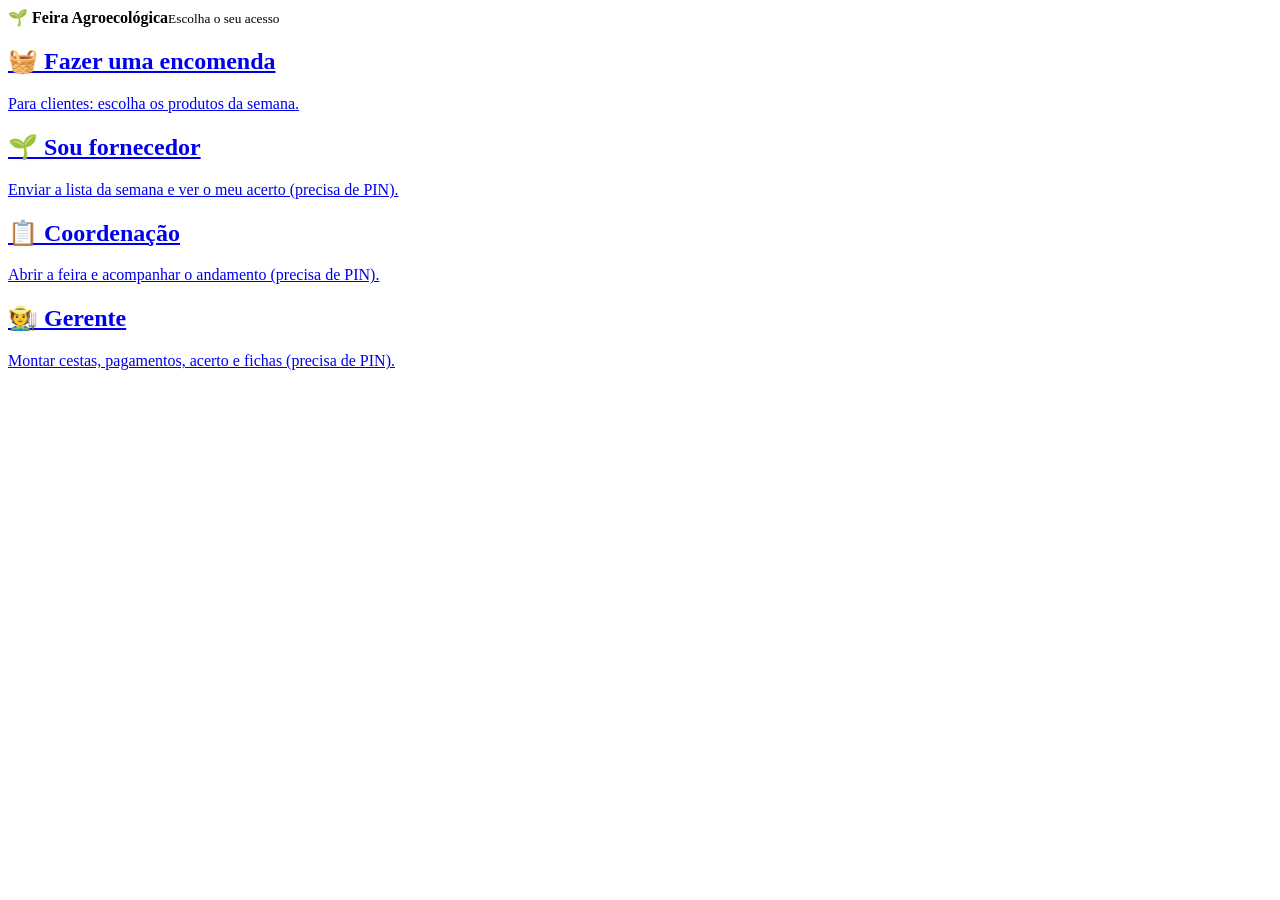
==== index.html @ 3785664e "Add files via upload" ====
<!DOCTYPE html>
<html lang="pt-BR"><head><meta charset="utf-8"><meta name="viewport" content="width=device-width, initial-scale=1"><meta name="robots" content="noindex">
<meta name="theme-color" content="#2e6b3a"><title>Feira Agroecológica</title><link rel="icon" href="icons/fornecedor-192.png">
<link rel="stylesheet" href="css/estilo.css"></head>
<body><header><b>🌱 Feira Agroecológica</b><small>Escolha o seu acesso</small></header>
<main><div class="home">
<a href="encomendas.html"><div class="card"><h2>🧺 Fazer uma encomenda</h2>Para clientes: escolha os produtos da semana.</div></a>
<a href="fornecedor.html"><div class="card"><h2>🌱 Sou fornecedor</h2>Enviar a lista da semana e ver o meu acerto (precisa de PIN).</div></a>
<a href="coordenacao.html"><div class="card"><h2>📋 Coordenação</h2>Abrir a feira e acompanhar o andamento (precisa de PIN).</div></a>
<a href="gerente.html"><div class="card"><h2>🧑‍🌾 Gerente</h2>Montar cestas, pagamentos, acerto e fichas (precisa de PIN).</div></a>
</div></main></body></html>
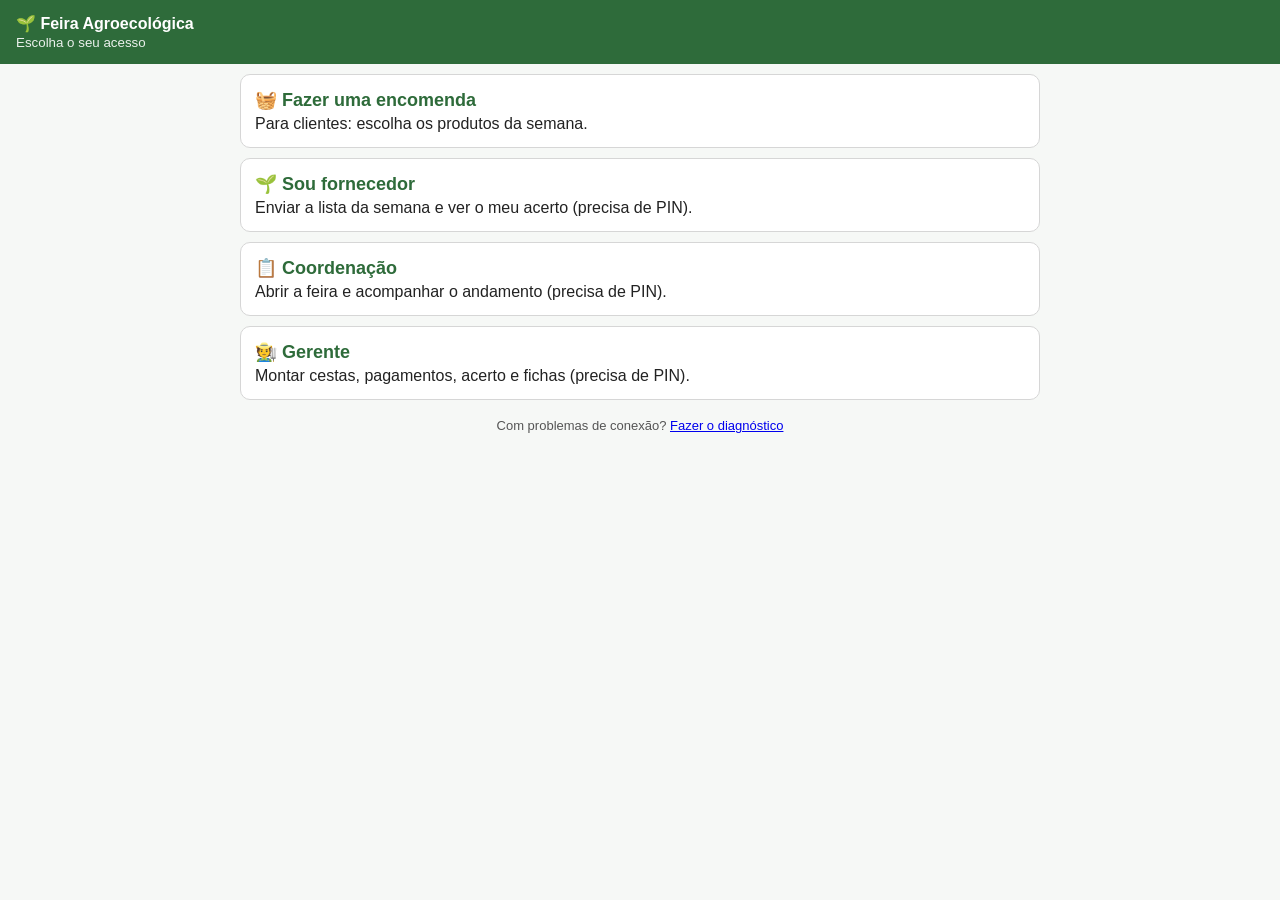
==== commit 3b9d84f1: "Add files via upload" ====
--- a/index.html
+++ b/index.html
@@ -8,4 +8,4 @@
 <a href="fornecedor.html"><div class="card"><h2>🌱 Sou fornecedor</h2>Enviar a lista da semana e ver o meu acerto (precisa de PIN).</div></a>
 <a href="coordenacao.html"><div class="card"><h2>📋 Coordenação</h2>Abrir a feira e acompanhar o andamento (precisa de PIN).</div></a>
 <a href="gerente.html"><div class="card"><h2>🧑‍🌾 Gerente</h2>Montar cestas, pagamentos, acerto e fichas (precisa de PIN).</div></a>
-</div></main></body></html>
+</div><p class="pequeno" style="text-align:center;margin-top:18px">Com problemas de conexão? <a href="diagnostico.html">Fazer o diagnóstico</a></p></main></body></html>
--- a/css/estilo.css
+++ b/css/estilo.css
@@ -0,0 +1,36 @@
+:root { --verde:#2e6b3a; --claro:#eaf3ea; --borda:#d6d6d6; --erro:#b3261e; }
+  * { box-sizing: border-box; }
+  body { font-family: Arial, Helvetica, sans-serif; margin: 0; background: #f6f8f6; color: #222; }
+  header { background: var(--verde); color: #fff; padding: 14px 16px; }
+  header small { display: block; opacity: .9; margin-top: 2px; }
+  main { max-width: 820px; margin: 0 auto; padding: 10px; }
+  .card { background: #fff; border: 1px solid var(--borda); border-radius: 10px; padding: 14px; margin: 12px 0; }
+  label { display: block; font-weight: bold; margin: 10px 0 4px; }
+  input, select, textarea { width: 100%; padding: 10px; font-size: 16px; border: 1px solid #bbb; border-radius: 8px; background: #fff; }
+  input[type=checkbox] { width: auto; transform: scale(1.3); }
+  button { background: var(--verde); color: #fff; border: 0; border-radius: 8px; padding: 12px 16px; font-size: 16px; cursor: pointer; }
+  button.sec { background: #fff; color: var(--verde); border: 1px solid var(--verde); }
+  button:disabled { opacity: .5; cursor: default; }
+  .msg { padding: 10px; border-radius: 8px; margin: 10px 0; }
+  .ok { background: #e3f4e3; } .err { background: #fde8e6; color: var(--erro); } .info { background: #fff6dc; }
+  table { width: 100%; border-collapse: collapse; }
+  td, th { padding: 8px 6px; border-bottom: 1px solid #eee; text-align: left; font-size: 15px; vertical-align: middle; }
+  td.qtd { width: 110px; } td.cb { width: 40px; }
+  .oculto { display: none; }
+  .tag { display: inline-block; padding: 2px 8px; border-radius: 10px; background: var(--claro); font-size: 13px; }
+  .lin { display: flex; gap: 6px; margin: 6px 0; } .lin select { flex: 2; } .lin input { flex: 1; } .lin button { padding: 8px 12px; }
+  .pequeno { font-size: 13px; color: #555; }
+  .nav button { margin-right: 6px; }
+  .cards { display: grid; grid-template-columns: repeat(auto-fit, minmax(140px, 1fr)); gap: 8px; margin: 10px 0; }
+  .kpi { background: var(--claro); border-radius: 8px; padding: 10px; } .kpi b { display: block; font-size: 19px; margin: 2px 0; }
+  .rolar { overflow-x: auto; } th.n, td.n { text-align: right; white-space: nowrap; }
+  .pos { color: #1b6e2c; font-weight: bold; } .neg { color: #b3261e; font-weight: bold; }
+  .tag.ok { background: #d9f0dc; } .tag.alerta { background: #fff1c2; } .tag.erro { background: #fde8e6; color: #b3261e; }
+  tr.clic { cursor: pointer; }
+  a.btn { display: inline-block; background: var(--verde); color: #fff; border-radius: 8px; padding: 12px 16px; font-size: 16px; text-decoration: none; }
+
+  /* barra de instalação do app */
+  .instalar { position: fixed; left: 8px; right: 8px; bottom: 8px; z-index: 50; background: #fff; border: 1px solid var(--verde); border-radius: 10px; padding: 10px; display: flex; gap: 8px; align-items: center; box-shadow: 0 2px 8px rgba(0,0,0,.2); font-size: 14px; }
+  .instalar span { flex: 1; } .instalar button { padding: 8px 12px; font-size: 14px; }
+  .home { display: grid; gap: 10px; } .home a { display: block; text-decoration: none; color: inherit; }
+  .home .card { margin: 0; } .home h2 { margin: 0 0 4px; font-size: 18px; color: var(--verde); }
